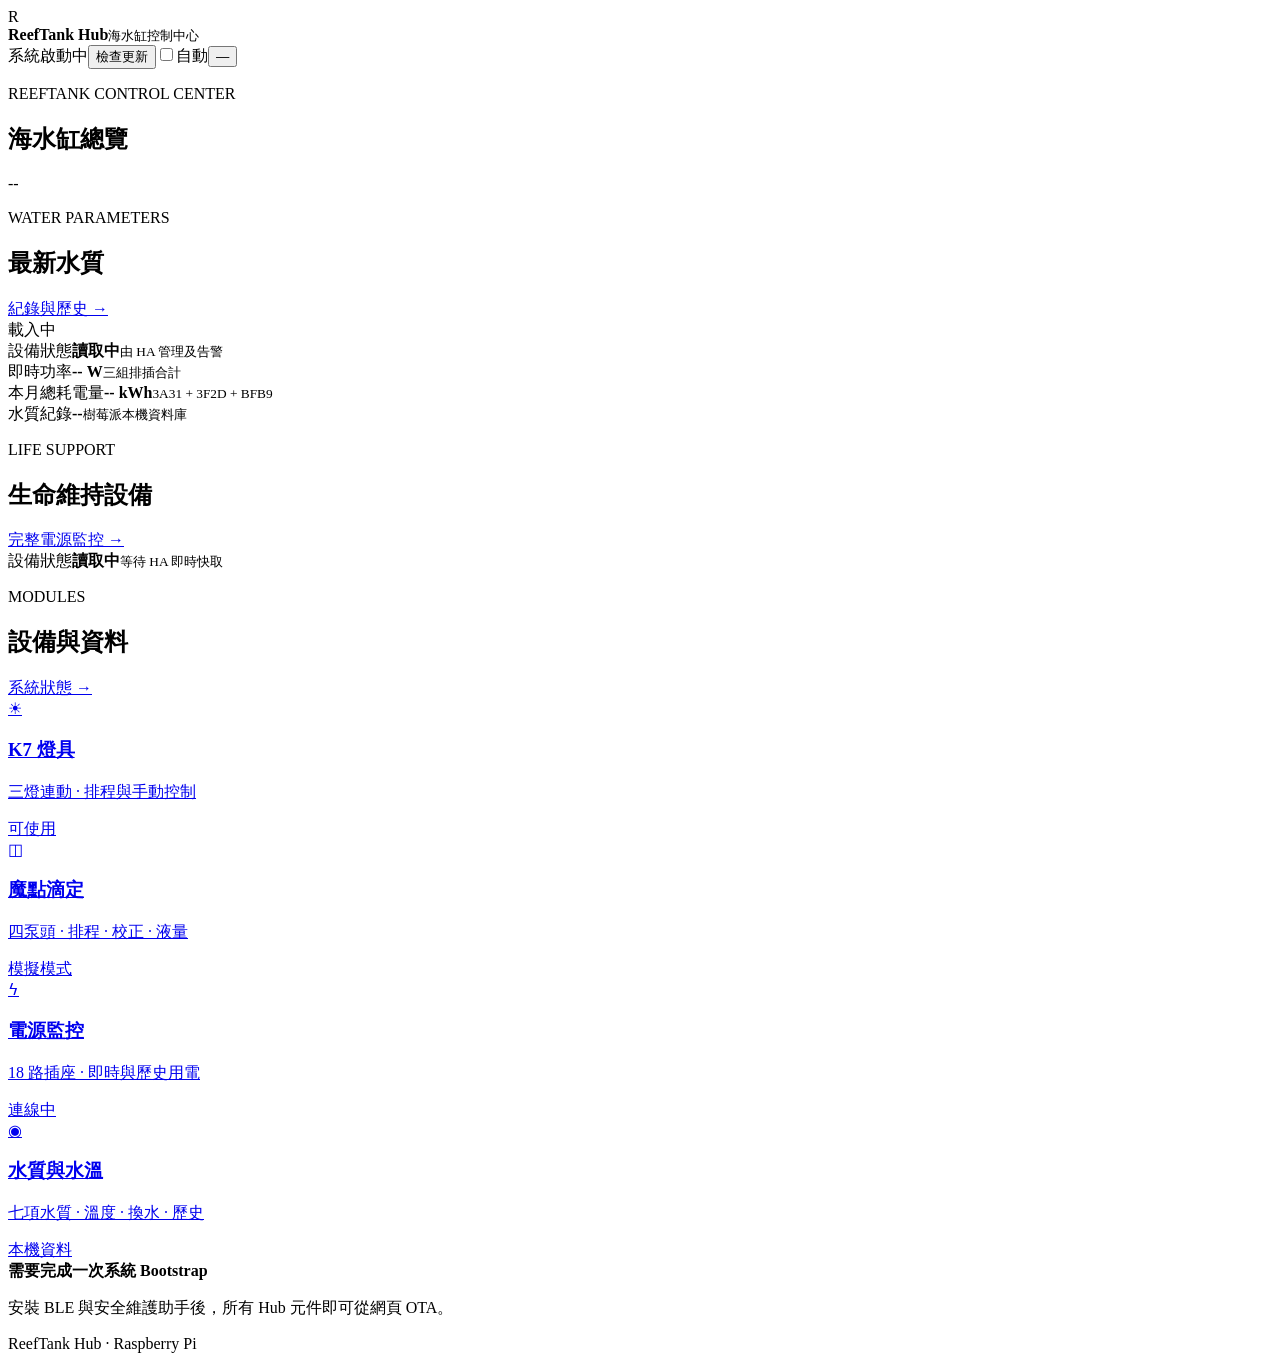
==== internal/hubweb/assets/index.html @ 416711c2 "Add local aquarium dashboard and water records" ====
<!doctype html>
<html lang="zh-Hant">
<head>
  <meta charset="utf-8">
  <meta name="viewport" content="width=device-width,initial-scale=1">
  <meta name="theme-color" content="#071821">
  <title>ReefTank Hub</title>
  <link rel="stylesheet" href="/hub-assets/app.css">
</head>
<body data-page="home">
  <header class="topbar">
    <div class="brand"><span class="brand-mark">R</span><div><strong>ReefTank Hub</strong><small>海水缸控制中心</small></div></div>
    <div class="top-status"><span class="dot"></span><span id="hub-status">系統啟動中</span><button id="update-check" class="top-button" type="button">檢查更新</button><label class="auto-update"><input id="update-auto" type="checkbox">自動</label><span id="update-status"></span><button id="version" class="version version-button" type="button">—</button></div>
  </header>
  <main>
    <section class="console-head"><div><p class="eyebrow">REEFTANK CONTROL CENTER</p><h1>海水缸總覽</h1></div><div class="console-clock" id="console-clock">--</div></section>
    <section class="section-head compact"><div><p class="eyebrow">WATER PARAMETERS</p><h2>最新水質</h2></div><a href="/water/">紀錄與歷史 →</a></section>
    <section id="water-dashboard" class="water-dashboard"><article class="parameter-card"><span>載入中</span></article></section>

    <section class="metric-grid" aria-label="摘要">
      <article class="metric"><span>設備狀態</span><strong id="home-devices">讀取中</strong><small>由 HA 管理及告警</small></article>
      <article class="metric"><span>即時功率</span><strong id="home-power">-- W</strong><small>三組排插合計</small></article>
      <article class="metric accent"><span>本月總耗電量</span><strong id="home-month">-- kWh</strong><small>3A31 + 3F2D + BFB9</small></article>
      <article class="metric"><span>水質紀錄</span><strong id="home-water">--</strong><small>樹莓派本機資料庫</small></article>
    </section>

    <section class="section-head"><div><p class="eyebrow">LIFE SUPPORT</p><h2>生命維持設備</h2></div><a href="/power/">完整電源監控 →</a></section>
    <section id="life-support" class="metric-grid"><article class="metric"><span>設備狀態</span><strong>讀取中</strong><small>等待 HA 即時快取</small></article></section>

    <section class="section-head"><div><p class="eyebrow">MODULES</p><h2>設備與資料</h2></div><a href="/system/">系統狀態 →</a></section>
    <section class="module-grid">
      <a class="module ready" href="/K7/"><div class="icon">☀</div><div><h3>K7 燈具</h3><p>三燈連動 · 排程與手動控制</p></div><span>可使用</span></a>
      <a class="module ready" href="/dosing/"><div class="icon">◫</div><div><h3>魔點滴定</h3><p>四泵頭 · 排程 · 校正 · 液量</p></div><span id="module-dosing">模擬模式</span></a>
      <a class="module ready" href="/power/"><div class="icon">ϟ</div><div><h3>電源監控</h3><p>18 路插座 · 即時與歷史用電</p></div><span id="module-power">連線中</span></a>
      <a class="module ready" href="/water/"><div class="icon">◉</div><div><h3>水質與水溫</h3><p>七項水質 · 溫度 · 換水 · 歷史</p></div><span id="module-water">本機資料</span></a>
    </section>

    <section id="bootstrap-card" class="notice hidden">
      <div><strong>需要完成一次系統 Bootstrap</strong><p>安裝 BLE 與安全維護助手後，所有 Hub 元件即可從網頁 OTA。</p></div>
      <code id="bootstrap-command"></code>
    </section>
  </main>
  <footer>ReefTank Hub · Raspberry Pi</footer>
  <script src="/hub-assets/app.js" defer></script>
</body>
</html>
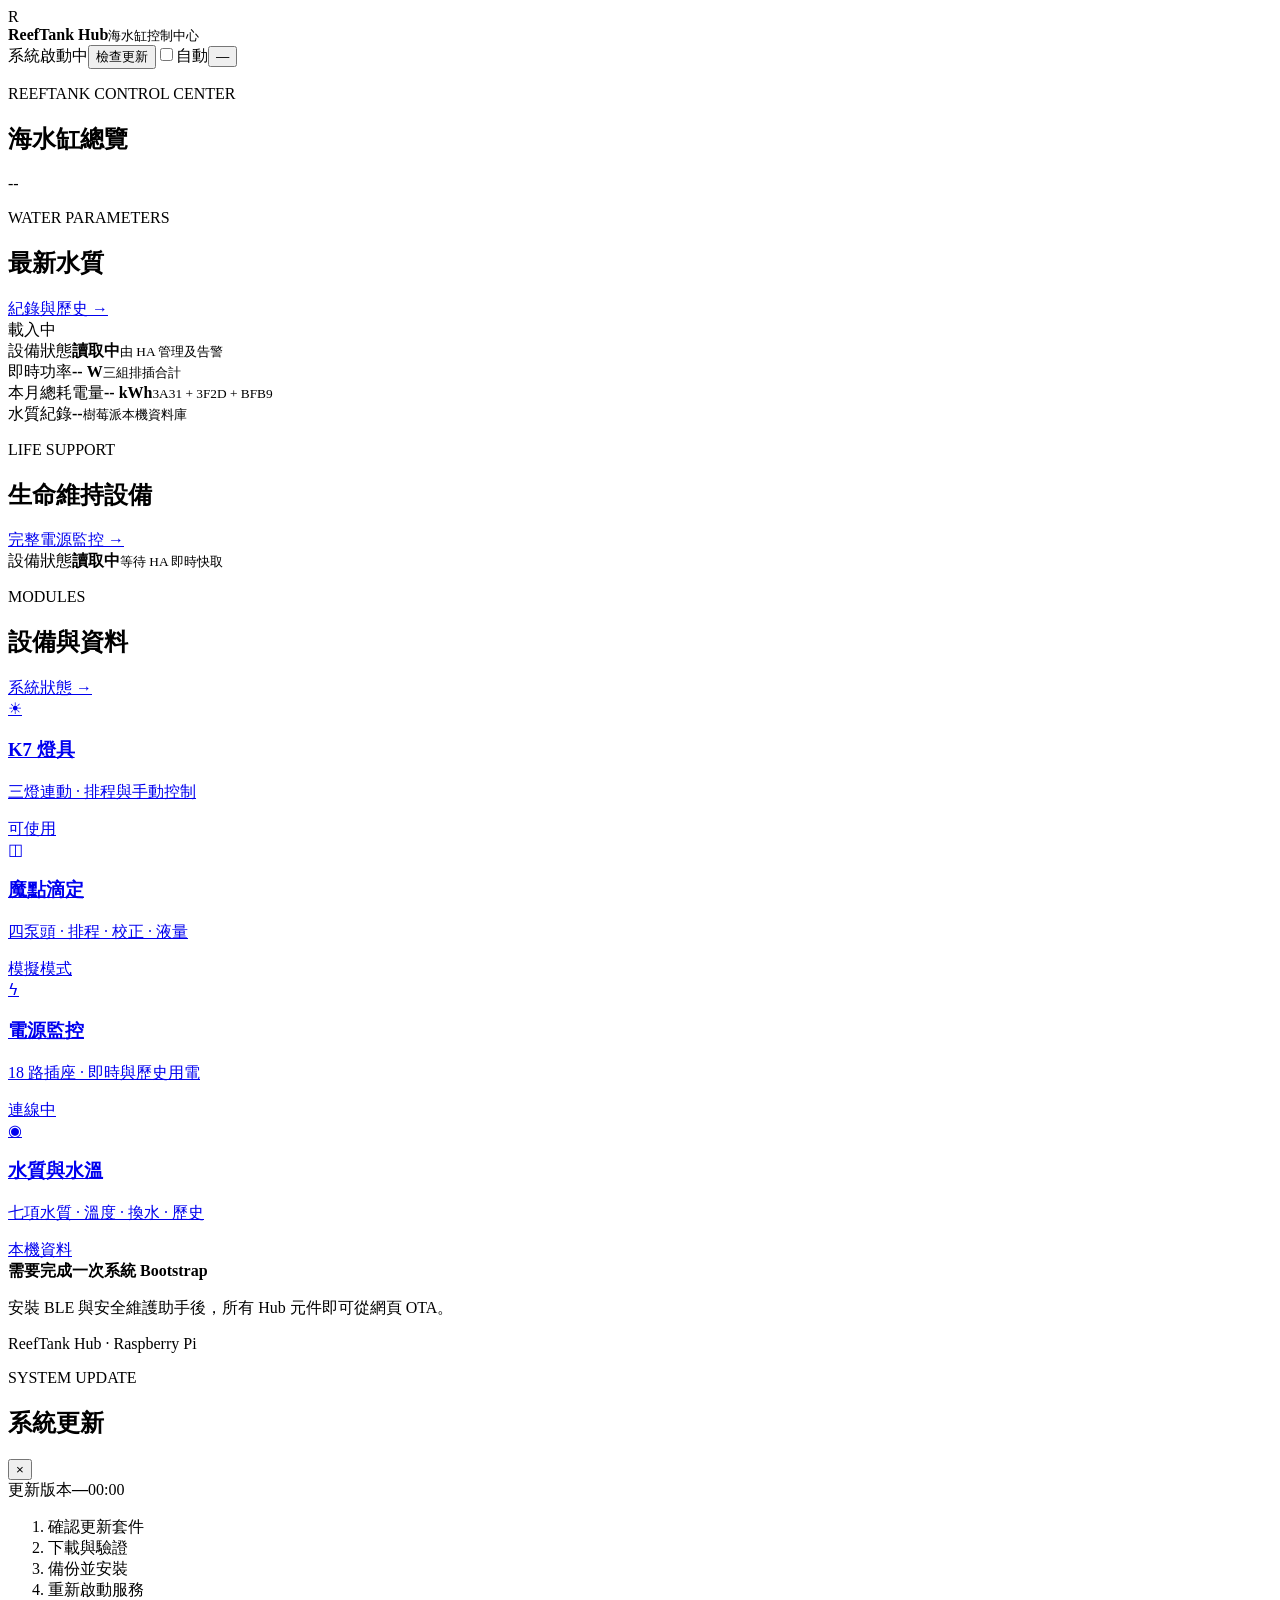
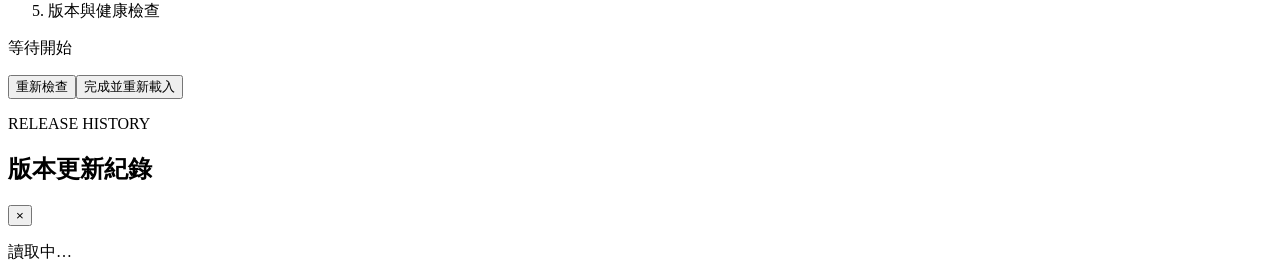
==== commit 752b1346: "Show OTA progress and release history" ====
--- a/internal/hubweb/assets/index.html
+++ b/internal/hubweb/assets/index.html
@@ -41,6 +41,24 @@
     </section>
   </main>
   <footer>ReefTank Hub · Raspberry Pi</footer>
+  <div id="update-dialog" class="update-dialog hidden" role="dialog" aria-modal="true" aria-labelledby="update-title">
+    <section class="update-panel">
+      <div class="update-panel-head"><div><p class="eyebrow">SYSTEM UPDATE</p><h2 id="update-title">系統更新</h2></div><button id="update-close" class="update-close" type="button" aria-label="關閉">×</button></div>
+      <div class="update-target"><span>更新版本</span><strong id="update-target">—</strong><time id="update-elapsed">00:00</time></div>
+      <div class="update-progress"><i id="update-progress-bar"></i></div>
+      <ol id="update-steps" class="update-steps">
+        <li data-stage="prepare">確認更新套件</li><li data-stage="download">下載與驗證</li><li data-stage="install">備份並安裝</li><li data-stage="restart">重新啟動服務</li><li data-stage="health">版本與健康檢查</li>
+      </ol>
+      <p id="update-message" class="update-message">等待開始</p>
+      <div class="update-actions"><button id="update-retry" class="top-button hidden" type="button">重新檢查</button><button id="update-done" class="top-button hidden" type="button">完成並重新載入</button></div>
+    </section>
+  </div>
+  <div id="history-dialog" class="update-dialog hidden" role="dialog" aria-modal="true" aria-labelledby="history-title">
+    <section class="update-panel history-panel">
+      <div class="update-panel-head"><div><p class="eyebrow">RELEASE HISTORY</p><h2 id="history-title">版本更新紀錄</h2></div><button id="history-close" class="update-close" type="button" aria-label="關閉">×</button></div>
+      <div id="history-list" class="history-list"><p class="muted">讀取中…</p></div>
+    </section>
+  </div>
   <script src="/hub-assets/app.js" defer></script>
 </body>
 </html>
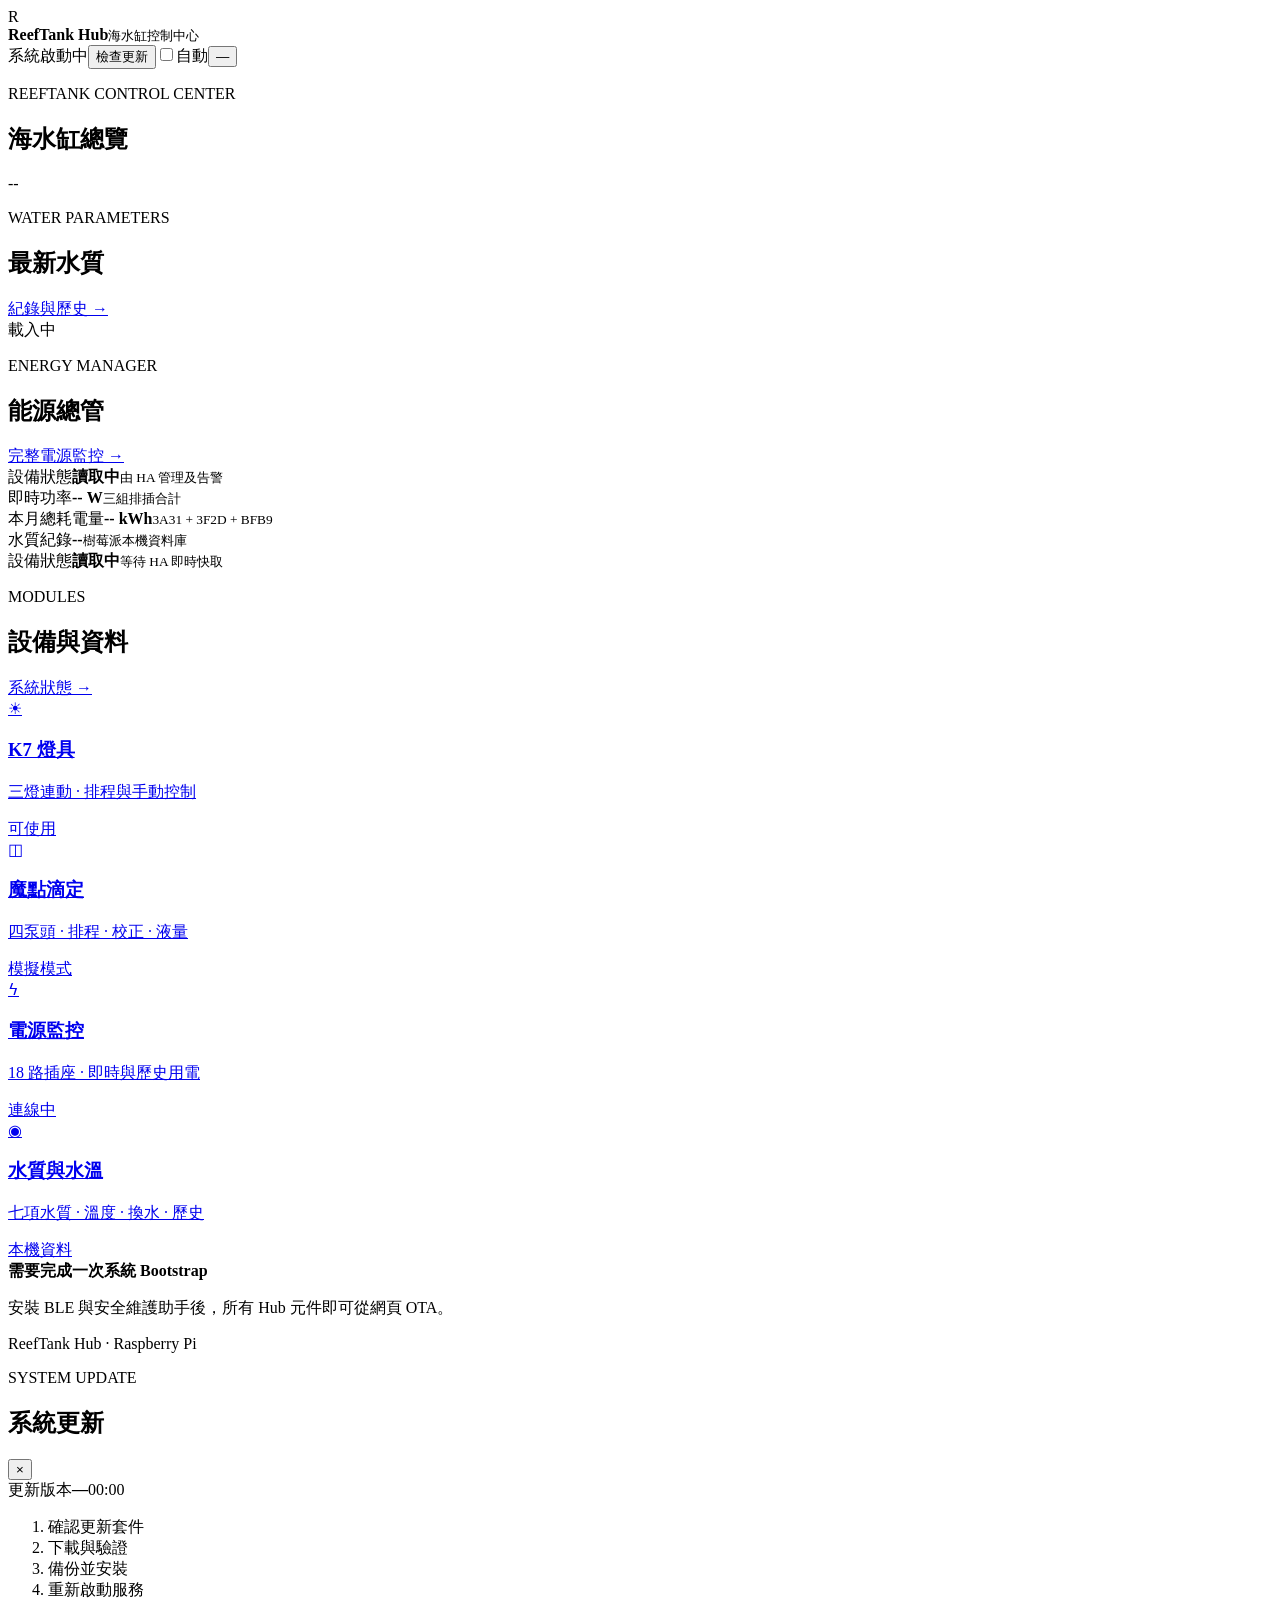
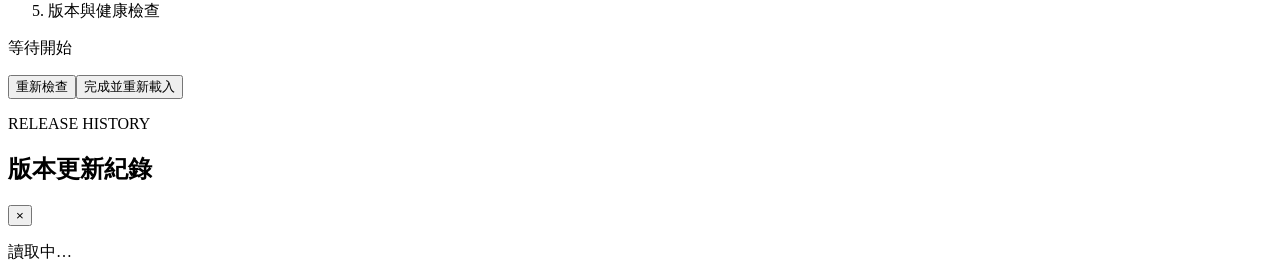
==== commit b7e52552: "Refine energy water and K7 dashboards" ====
--- a/internal/hubweb/assets/index.html
+++ b/internal/hubweb/assets/index.html
@@ -17,15 +17,16 @@
     <section class="section-head compact"><div><p class="eyebrow">WATER PARAMETERS</p><h2>最新水質</h2></div><a href="/water/">紀錄與歷史 →</a></section>
     <section id="water-dashboard" class="water-dashboard"><article class="parameter-card"><span>載入中</span></article></section>
 
-    <section class="metric-grid" aria-label="摘要">
-      <article class="metric"><span>設備狀態</span><strong id="home-devices">讀取中</strong><small>由 HA 管理及告警</small></article>
-      <article class="metric"><span>即時功率</span><strong id="home-power">-- W</strong><small>三組排插合計</small></article>
-      <article class="metric accent"><span>本月總耗電量</span><strong id="home-month">-- kWh</strong><small>3A31 + 3F2D + BFB9</small></article>
-      <article class="metric"><span>水質紀錄</span><strong id="home-water">--</strong><small>樹莓派本機資料庫</small></article>
+    <section class="section-head"><div><p class="eyebrow">ENERGY MANAGER</p><h2>能源總管</h2></div><a href="/power/">完整電源監控 →</a></section>
+    <section class="energy-manager">
+      <div class="metric-grid energy-summary" aria-label="能源摘要">
+        <article class="metric"><span>設備狀態</span><strong id="home-devices">讀取中</strong><small>由 HA 管理及告警</small></article>
+        <article class="metric"><span>即時功率</span><strong id="home-power">-- W</strong><small>三組排插合計</small></article>
+        <article class="metric accent"><span>本月總耗電量</span><strong id="home-month">-- kWh</strong><small>3A31 + 3F2D + BFB9</small></article>
+        <article class="metric"><span>水質紀錄</span><strong id="home-water">--</strong><small>樹莓派本機資料庫</small></article>
+      </div>
+      <div id="life-support" class="metric-grid energy-devices"><article class="metric"><span>設備狀態</span><strong>讀取中</strong><small>等待 HA 即時快取</small></article></div>
     </section>
-
-    <section class="section-head"><div><p class="eyebrow">LIFE SUPPORT</p><h2>生命維持設備</h2></div><a href="/power/">完整電源監控 →</a></section>
-    <section id="life-support" class="metric-grid"><article class="metric"><span>設備狀態</span><strong>讀取中</strong><small>等待 HA 即時快取</small></article></section>
 
     <section class="section-head"><div><p class="eyebrow">MODULES</p><h2>設備與資料</h2></div><a href="/system/">系統狀態 →</a></section>
     <section class="module-grid">
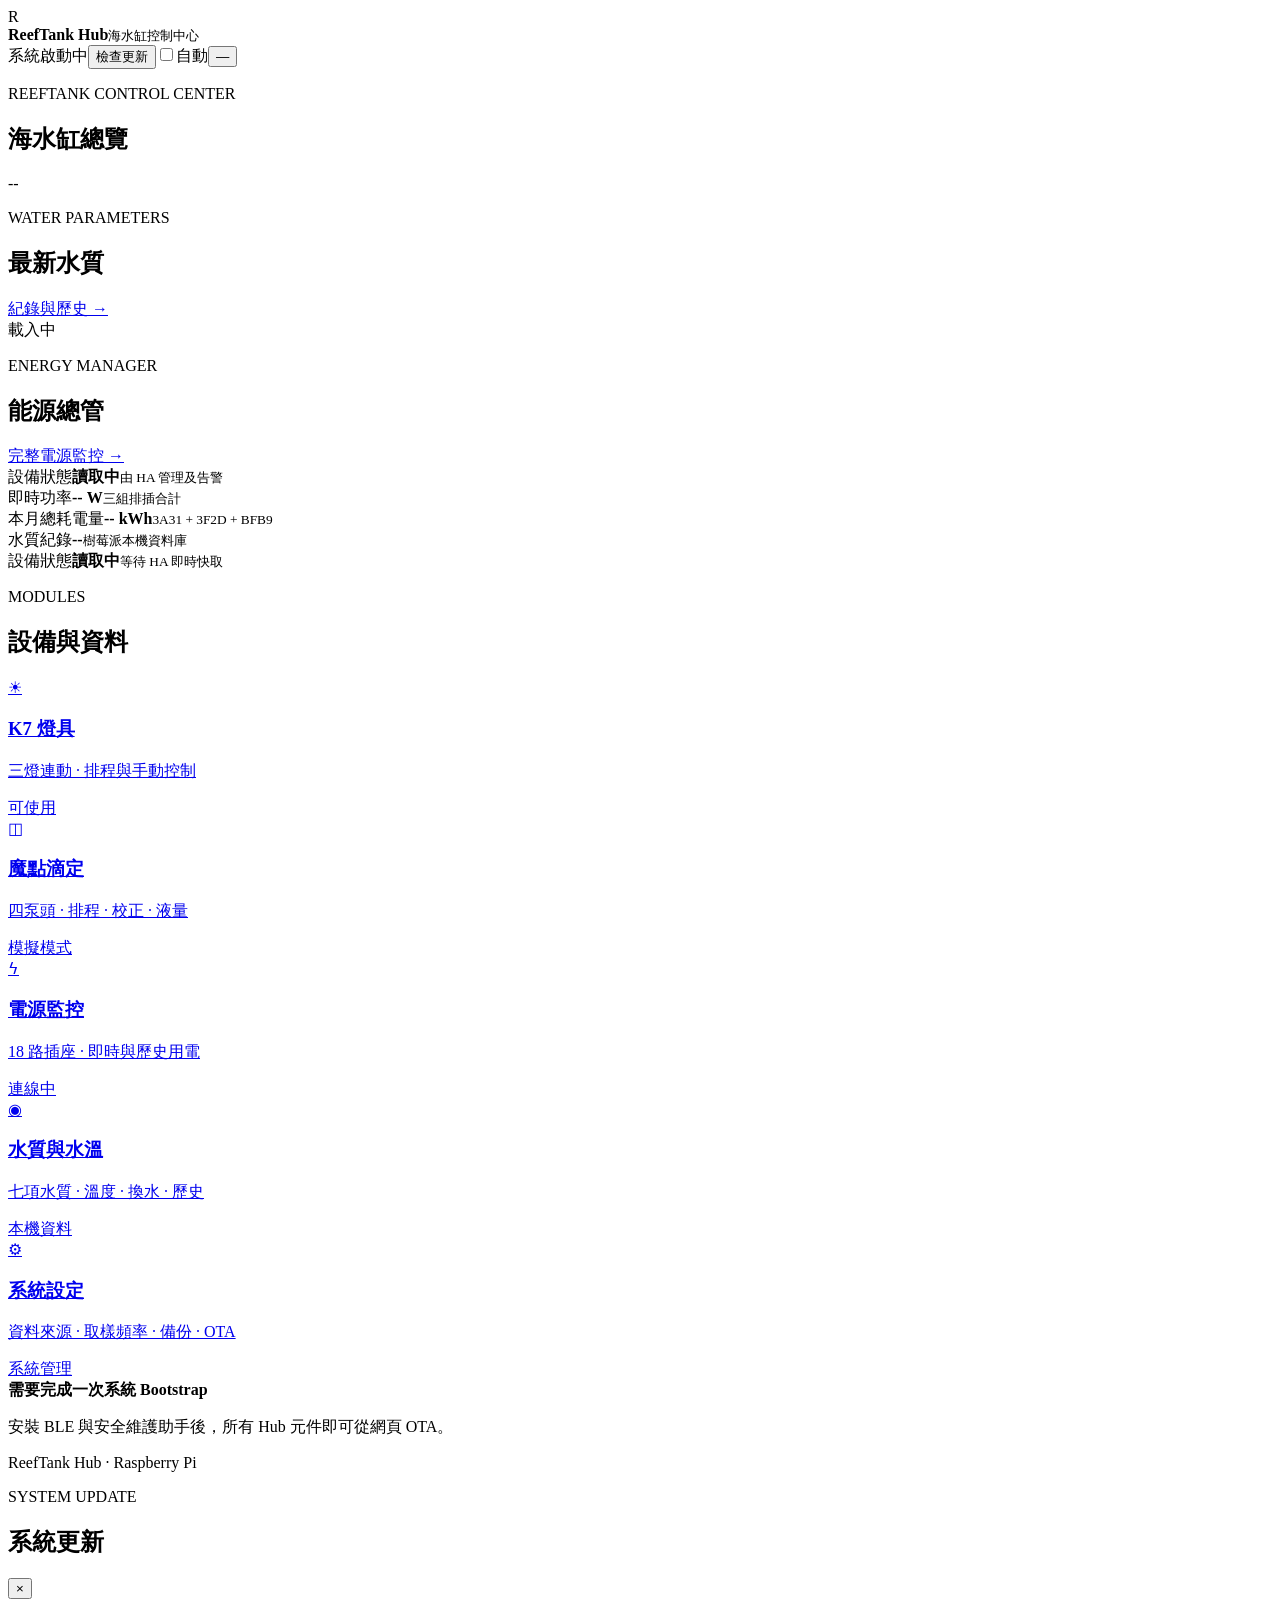
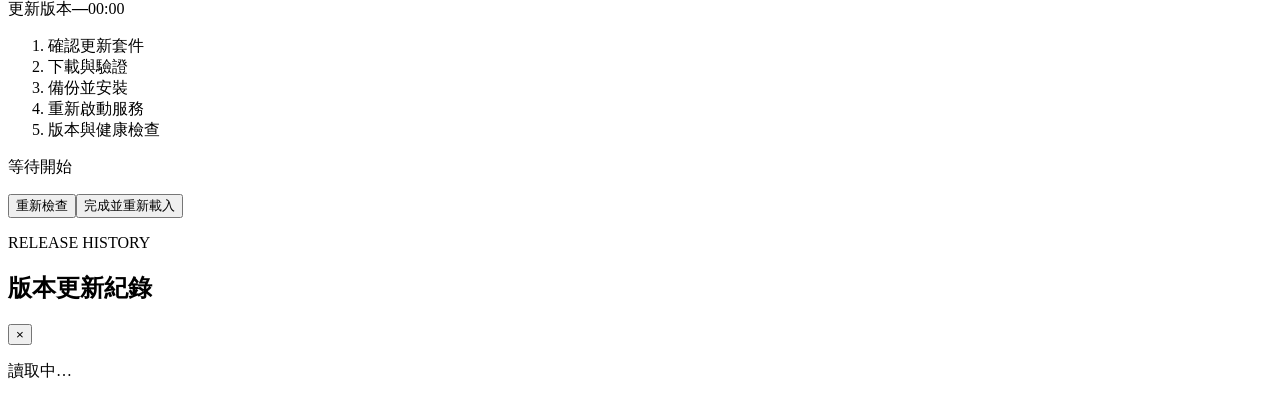
==== commit cb77d6f5: "Improve water records settings and release history" ====
--- a/internal/hubweb/assets/index.html
+++ b/internal/hubweb/assets/index.html
@@ -28,12 +28,13 @@
       <div id="life-support" class="metric-grid energy-devices"><article class="metric"><span>設備狀態</span><strong>讀取中</strong><small>等待 HA 即時快取</small></article></div>
     </section>
 
-    <section class="section-head"><div><p class="eyebrow">MODULES</p><h2>設備與資料</h2></div><a href="/system/">系統狀態 →</a></section>
+    <section class="section-head"><div><p class="eyebrow">MODULES</p><h2>設備與資料</h2></div></section>
     <section class="module-grid">
       <a class="module ready" href="/K7/"><div class="icon">☀</div><div><h3>K7 燈具</h3><p>三燈連動 · 排程與手動控制</p></div><span>可使用</span></a>
       <a class="module ready" href="/dosing/"><div class="icon">◫</div><div><h3>魔點滴定</h3><p>四泵頭 · 排程 · 校正 · 液量</p></div><span id="module-dosing">模擬模式</span></a>
       <a class="module ready" href="/power/"><div class="icon">ϟ</div><div><h3>電源監控</h3><p>18 路插座 · 即時與歷史用電</p></div><span id="module-power">連線中</span></a>
       <a class="module ready" href="/water/"><div class="icon">◉</div><div><h3>水質與水溫</h3><p>七項水質 · 溫度 · 換水 · 歷史</p></div><span id="module-water">本機資料</span></a>
+      <a class="module ready" href="/system/"><div class="icon">⚙</div><div><h3>系統設定</h3><p>資料來源 · 取樣頻率 · 備份 · OTA</p></div><span>系統管理</span></a>
     </section>
 
     <section id="bootstrap-card" class="notice hidden">
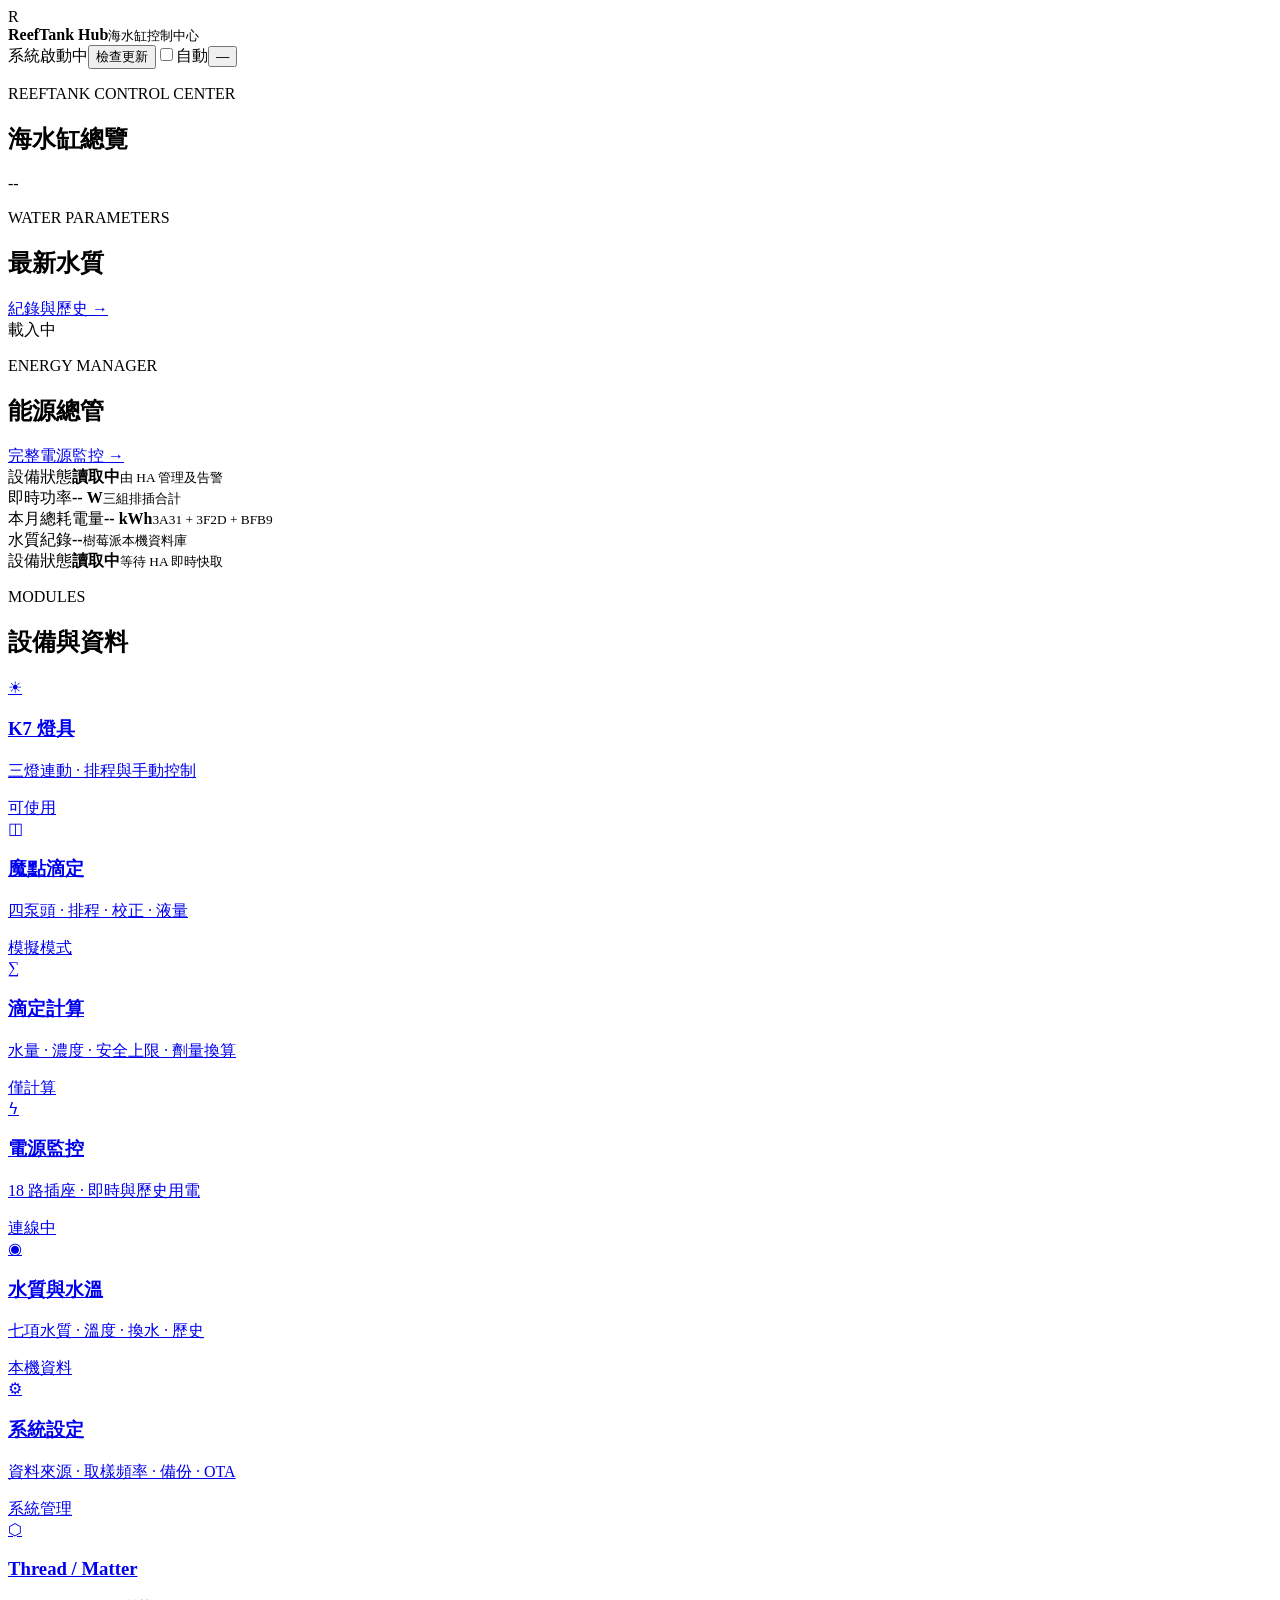
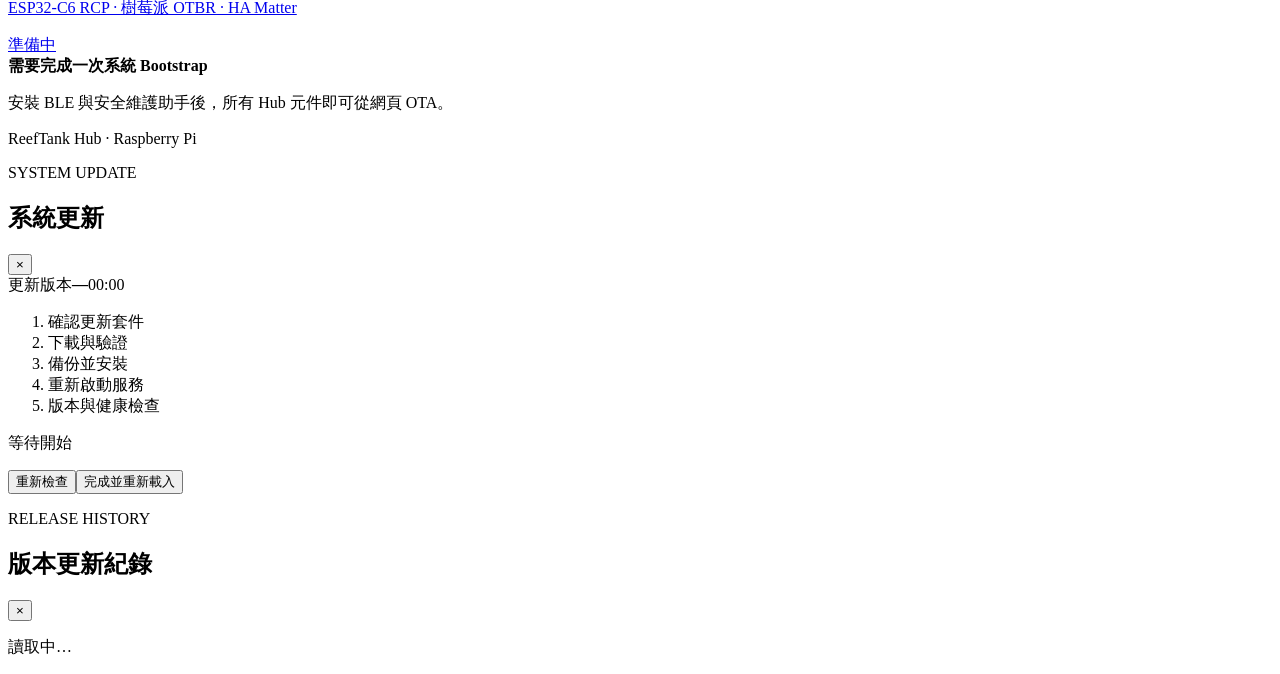
==== commit f0093fb6: "Add direct outlet monitoring and Thread foundation" ====
--- a/internal/hubweb/assets/index.html
+++ b/internal/hubweb/assets/index.html
@@ -32,9 +32,11 @@
     <section class="module-grid">
       <a class="module ready" href="/K7/"><div class="icon">☀</div><div><h3>K7 燈具</h3><p>三燈連動 · 排程與手動控制</p></div><span>可使用</span></a>
       <a class="module ready" href="/dosing/"><div class="icon">◫</div><div><h3>魔點滴定</h3><p>四泵頭 · 排程 · 校正 · 液量</p></div><span id="module-dosing">模擬模式</span></a>
+      <a class="module ready" href="/calculator/"><div class="icon">∑</div><div><h3>滴定計算</h3><p>水量 · 濃度 · 安全上限 · 劑量換算</p></div><span>僅計算</span></a>
       <a class="module ready" href="/power/"><div class="icon">ϟ</div><div><h3>電源監控</h3><p>18 路插座 · 即時與歷史用電</p></div><span id="module-power">連線中</span></a>
       <a class="module ready" href="/water/"><div class="icon">◉</div><div><h3>水質與水溫</h3><p>七項水質 · 溫度 · 換水 · 歷史</p></div><span id="module-water">本機資料</span></a>
       <a class="module ready" href="/system/"><div class="icon">⚙</div><div><h3>系統設定</h3><p>資料來源 · 取樣頻率 · 備份 · OTA</p></div><span>系統管理</span></a>
+      <a class="module" href="/thread/"><div class="icon">⬡</div><div><h3>Thread / Matter</h3><p>ESP32-C6 RCP · 樹莓派 OTBR · HA Matter</p></div><span id="module-thread">準備中</span></a>
     </section>
 
     <section id="bootstrap-card" class="notice hidden">
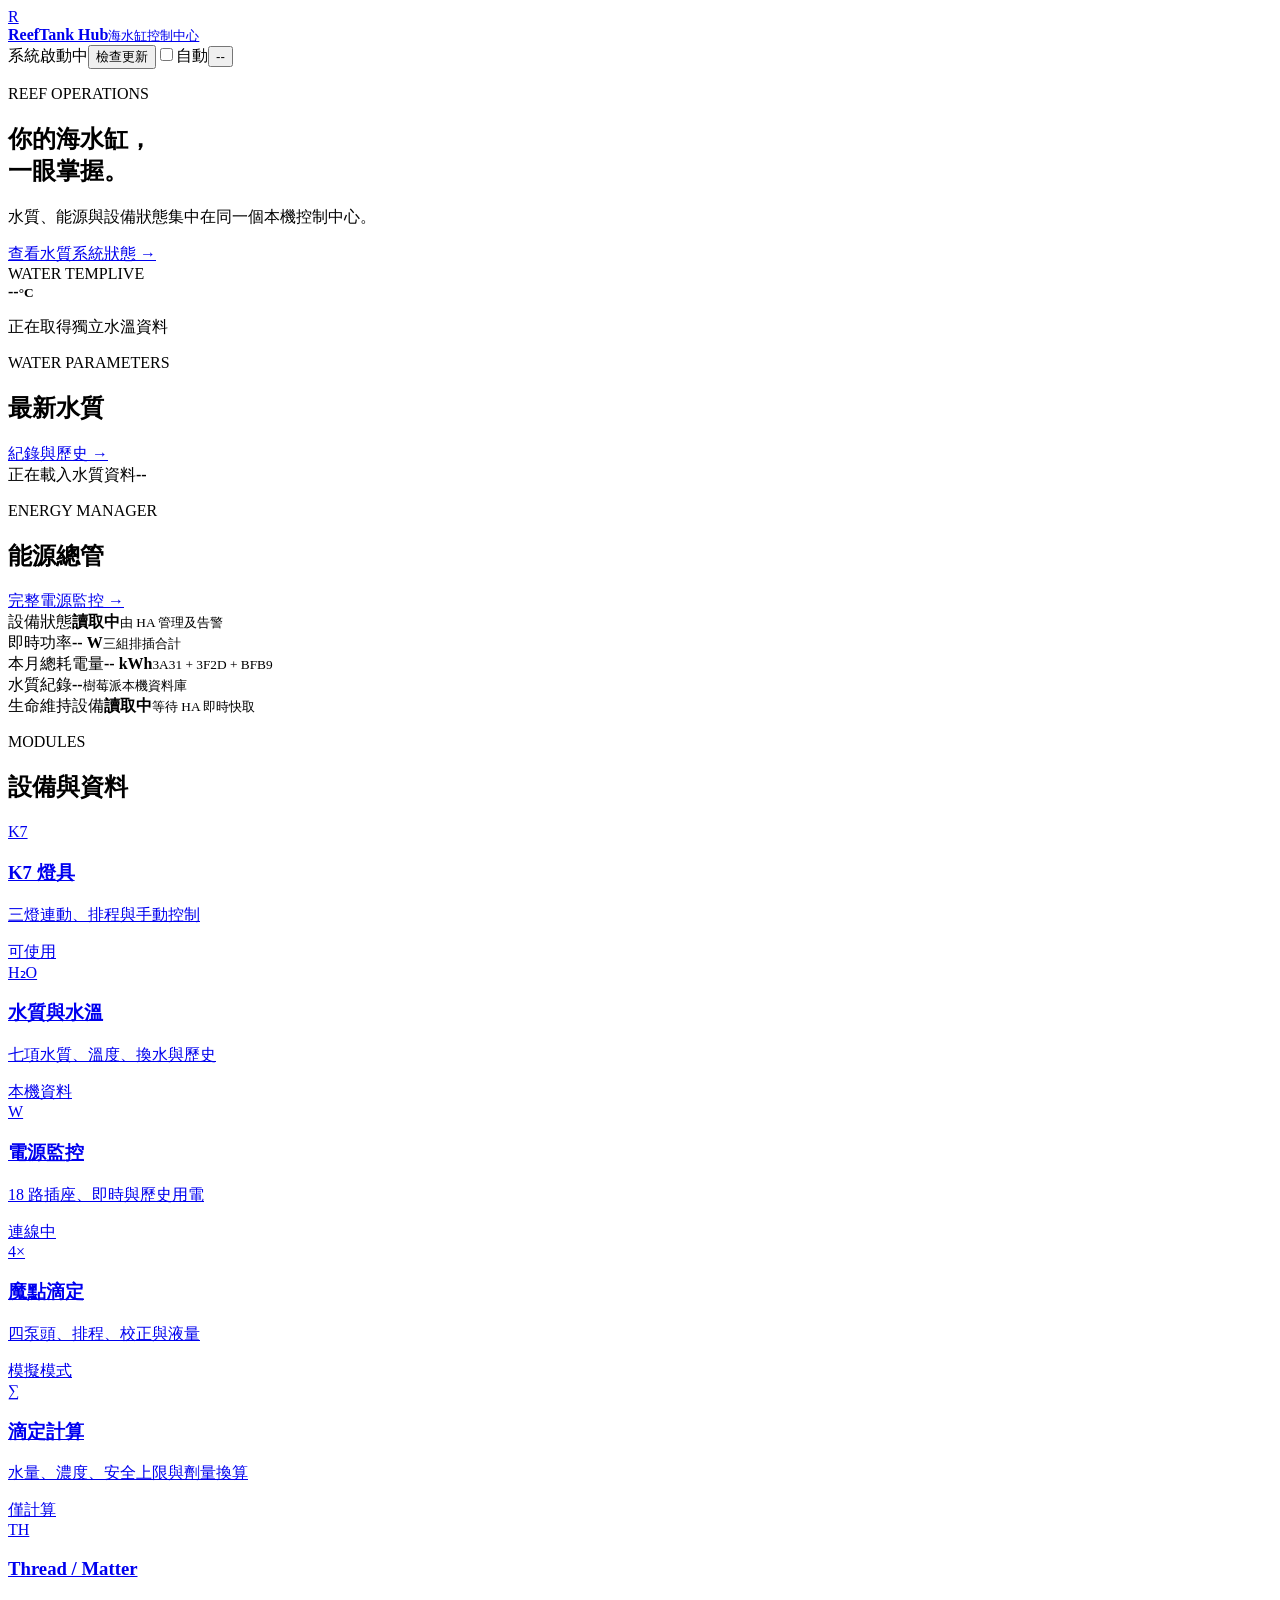
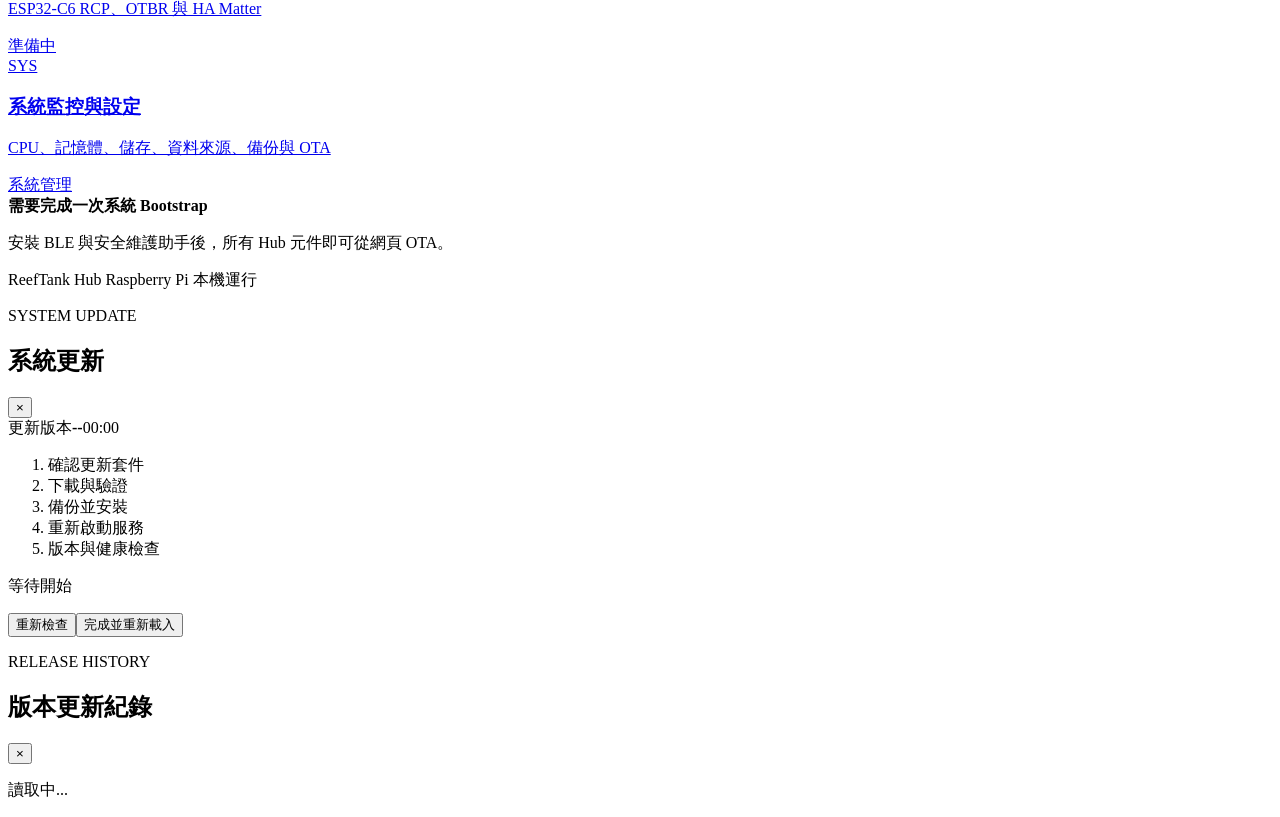
==== commit 79ee9fb4: "Add Pi monitoring and redesign Hub homepage" ====
--- a/internal/hubweb/assets/index.html
+++ b/internal/hubweb/assets/index.html
@@ -3,66 +3,47 @@
 <head>
   <meta charset="utf-8">
   <meta name="viewport" content="width=device-width,initial-scale=1">
-  <meta name="theme-color" content="#071821">
+  <meta name="theme-color" content="#071217">
+  <meta name="description" content="ReefTank Hub 海水缸設備、水質與能源控制中心">
   <title>ReefTank Hub</title>
   <link rel="stylesheet" href="/hub-assets/app.css">
+  <link rel="stylesheet" href="/hub-assets/console.css">
 </head>
-<body data-page="home">
-  <header class="topbar">
-    <div class="brand"><span class="brand-mark">R</span><div><strong>ReefTank Hub</strong><small>海水缸控制中心</small></div></div>
-    <div class="top-status"><span class="dot"></span><span id="hub-status">系統啟動中</span><button id="update-check" class="top-button" type="button">檢查更新</button><label class="auto-update"><input id="update-auto" type="checkbox">自動</label><span id="update-status"></span><button id="version" class="version version-button" type="button">—</button></div>
+<body data-page="home" class="hub-home">
+  <header class="topbar home-topbar">
+    <a class="brand brand-link" href="/" aria-label="ReefTank Hub 首頁"><span class="brand-mark">R</span><div><strong>ReefTank Hub</strong><small>海水缸控制中心</small></div></a>
+    <div class="top-status"><span class="status-signal" aria-hidden="true"></span><span id="hub-status">系統啟動中</span><button id="update-check" class="top-button" type="button">檢查更新</button><label class="auto-update"><input id="update-auto" type="checkbox">自動</label><span id="update-status"></span><button id="version" class="version version-button" type="button" aria-label="查看版本紀錄">--</button></div>
   </header>
-  <main>
-    <section class="console-head"><div><p class="eyebrow">REEFTANK CONTROL CENTER</p><h1>海水缸總覽</h1></div><div class="console-clock" id="console-clock">--</div></section>
-    <section class="section-head compact"><div><p class="eyebrow">WATER PARAMETERS</p><h2>最新水質</h2></div><a href="/water/">紀錄與歷史 →</a></section>
-    <section id="water-dashboard" class="water-dashboard"><article class="parameter-card"><span>載入中</span></article></section>
-
-    <section class="section-head"><div><p class="eyebrow">ENERGY MANAGER</p><h2>能源總管</h2></div><a href="/power/">完整電源監控 →</a></section>
-    <section class="energy-manager">
-      <div class="metric-grid energy-summary" aria-label="能源摘要">
-        <article class="metric"><span>設備狀態</span><strong id="home-devices">讀取中</strong><small>由 HA 管理及告警</small></article>
-        <article class="metric"><span>即時功率</span><strong id="home-power">-- W</strong><small>三組排插合計</small></article>
-        <article class="metric accent"><span>本月總耗電量</span><strong id="home-month">-- kWh</strong><small>3A31 + 3F2D + BFB9</small></article>
-        <article class="metric"><span>水質紀錄</span><strong id="home-water">--</strong><small>樹莓派本機資料庫</small></article>
+  <main class="home-shell">
+    <section class="home-hero" aria-labelledby="overview-title">
+      <div class="hero-copy"><p class="eyebrow">REEF OPERATIONS</p><h1 id="overview-title">你的海水缸，<br><span>一眼掌握。</span></h1><p>水質、能源與設備狀態集中在同一個本機控制中心。</p><div class="hero-links"><a class="primary-action" href="/water/">查看水質</a><a class="text-action" href="/system/">系統狀態 <span aria-hidden="true">→</span></a></div></div>
+      <aside class="hero-instrument" aria-label="目前水溫"><div class="instrument-head"><span>WATER TEMP</span><span class="instrument-state">LIVE</span></div><strong><span id="home-temperature">--</span><small>°C</small></strong><p id="home-temperature-note">正在取得獨立水溫資料</p><div class="instrument-scale" aria-hidden="true"><i></i><i></i><i></i><i></i><i></i><i></i><i></i><i></i></div></aside>
+    </section>
+    <section class="home-section water-section" aria-labelledby="water-title">
+      <div class="section-head compact"><div><p class="eyebrow">WATER PARAMETERS</p><h2 id="water-title">最新水質</h2></div><a href="/water/">紀錄與歷史 <span aria-hidden="true">→</span></a></div>
+      <div id="water-dashboard" class="water-dashboard" aria-live="polite"><article class="parameter-card loading-card"><span>正在載入水質資料</span><strong>--</strong></article></div>
+    </section>
+    <section class="home-section energy-section" aria-labelledby="energy-title">
+      <div class="section-head"><div><p class="eyebrow">ENERGY MANAGER</p><h2 id="energy-title">能源總管</h2></div><a href="/power/">完整電源監控 <span aria-hidden="true">→</span></a></div>
+      <div class="energy-manager"><div class="metric-grid energy-summary" aria-label="能源摘要"><article class="metric"><span>設備狀態</span><strong id="home-devices">讀取中</strong><small>由 HA 管理及告警</small></article><article class="metric"><span>即時功率</span><strong id="home-power">-- W</strong><small>三組排插合計</small></article><article class="metric accent"><span>本月總耗電量</span><strong id="home-month">-- kWh</strong><small>3A31 + 3F2D + BFB9</small></article><article class="metric"><span>水質紀錄</span><strong id="home-water">--</strong><small>樹莓派本機資料庫</small></article></div><div id="life-support" class="metric-grid energy-devices" aria-live="polite"><article class="metric"><span>生命維持設備</span><strong>讀取中</strong><small>等待 HA 即時快取</small></article></div></div>
+    </section>
+    <section class="home-section modules-section" aria-labelledby="modules-title">
+      <div class="section-head"><div><p class="eyebrow">MODULES</p><h2 id="modules-title">設備與資料</h2></div></div>
+      <div class="module-grid home-module-grid">
+        <a class="module ready module-feature" href="/K7/"><div class="module-symbol">K7</div><div><h3>K7 燈具</h3><p>三燈連動、排程與手動控制</p></div><span>可使用</span></a>
+        <a class="module ready" href="/water/"><div class="module-symbol">H₂O</div><div><h3>水質與水溫</h3><p>七項水質、溫度、換水與歷史</p></div><span id="module-water">本機資料</span></a>
+        <a class="module ready" href="/power/"><div class="module-symbol">W</div><div><h3>電源監控</h3><p>18 路插座、即時與歷史用電</p></div><span id="module-power">連線中</span></a>
+        <a class="module ready" href="/dosing/"><div class="module-symbol">4×</div><div><h3>魔點滴定</h3><p>四泵頭、排程、校正與液量</p></div><span id="module-dosing">模擬模式</span></a>
+        <a class="module ready" href="/calculator/"><div class="module-symbol">∑</div><div><h3>滴定計算</h3><p>水量、濃度、安全上限與劑量換算</p></div><span>僅計算</span></a>
+        <a class="module" href="/thread/"><div class="module-symbol">TH</div><div><h3>Thread / Matter</h3><p>ESP32-C6 RCP、OTBR 與 HA Matter</p></div><span id="module-thread">準備中</span></a>
+        <a class="module ready module-system" href="/system/"><div class="module-symbol">SYS</div><div><h3>系統監控與設定</h3><p>CPU、記憶體、儲存、資料來源、備份與 OTA</p></div><span>系統管理</span></a>
       </div>
-      <div id="life-support" class="metric-grid energy-devices"><article class="metric"><span>設備狀態</span><strong>讀取中</strong><small>等待 HA 即時快取</small></article></div>
     </section>
-
-    <section class="section-head"><div><p class="eyebrow">MODULES</p><h2>設備與資料</h2></div></section>
-    <section class="module-grid">
-      <a class="module ready" href="/K7/"><div class="icon">☀</div><div><h3>K7 燈具</h3><p>三燈連動 · 排程與手動控制</p></div><span>可使用</span></a>
-      <a class="module ready" href="/dosing/"><div class="icon">◫</div><div><h3>魔點滴定</h3><p>四泵頭 · 排程 · 校正 · 液量</p></div><span id="module-dosing">模擬模式</span></a>
-      <a class="module ready" href="/calculator/"><div class="icon">∑</div><div><h3>滴定計算</h3><p>水量 · 濃度 · 安全上限 · 劑量換算</p></div><span>僅計算</span></a>
-      <a class="module ready" href="/power/"><div class="icon">ϟ</div><div><h3>電源監控</h3><p>18 路插座 · 即時與歷史用電</p></div><span id="module-power">連線中</span></a>
-      <a class="module ready" href="/water/"><div class="icon">◉</div><div><h3>水質與水溫</h3><p>七項水質 · 溫度 · 換水 · 歷史</p></div><span id="module-water">本機資料</span></a>
-      <a class="module ready" href="/system/"><div class="icon">⚙</div><div><h3>系統設定</h3><p>資料來源 · 取樣頻率 · 備份 · OTA</p></div><span>系統管理</span></a>
-      <a class="module" href="/thread/"><div class="icon">⬡</div><div><h3>Thread / Matter</h3><p>ESP32-C6 RCP · 樹莓派 OTBR · HA Matter</p></div><span id="module-thread">準備中</span></a>
-    </section>
-
-    <section id="bootstrap-card" class="notice hidden">
-      <div><strong>需要完成一次系統 Bootstrap</strong><p>安裝 BLE 與安全維護助手後，所有 Hub 元件即可從網頁 OTA。</p></div>
-      <code id="bootstrap-command"></code>
-    </section>
+    <section id="bootstrap-card" class="notice hidden"><div><strong>需要完成一次系統 Bootstrap</strong><p>安裝 BLE 與安全維護助手後，所有 Hub 元件即可從網頁 OTA。</p></div><code id="bootstrap-command"></code></section>
   </main>
-  <footer>ReefTank Hub · Raspberry Pi</footer>
-  <div id="update-dialog" class="update-dialog hidden" role="dialog" aria-modal="true" aria-labelledby="update-title">
-    <section class="update-panel">
-      <div class="update-panel-head"><div><p class="eyebrow">SYSTEM UPDATE</p><h2 id="update-title">系統更新</h2></div><button id="update-close" class="update-close" type="button" aria-label="關閉">×</button></div>
-      <div class="update-target"><span>更新版本</span><strong id="update-target">—</strong><time id="update-elapsed">00:00</time></div>
-      <div class="update-progress"><i id="update-progress-bar"></i></div>
-      <ol id="update-steps" class="update-steps">
-        <li data-stage="prepare">確認更新套件</li><li data-stage="download">下載與驗證</li><li data-stage="install">備份並安裝</li><li data-stage="restart">重新啟動服務</li><li data-stage="health">版本與健康檢查</li>
-      </ol>
-      <p id="update-message" class="update-message">等待開始</p>
-      <div class="update-actions"><button id="update-retry" class="top-button hidden" type="button">重新檢查</button><button id="update-done" class="top-button hidden" type="button">完成並重新載入</button></div>
-    </section>
-  </div>
-  <div id="history-dialog" class="update-dialog hidden" role="dialog" aria-modal="true" aria-labelledby="history-title">
-    <section class="update-panel history-panel">
-      <div class="update-panel-head"><div><p class="eyebrow">RELEASE HISTORY</p><h2 id="history-title">版本更新紀錄</h2></div><button id="history-close" class="update-close" type="button" aria-label="關閉">×</button></div>
-      <div id="history-list" class="history-list"><p class="muted">讀取中…</p></div>
-    </section>
-  </div>
+  <footer>ReefTank Hub <span>Raspberry Pi 本機運行</span></footer>
+  <div id="update-dialog" class="update-dialog hidden" role="dialog" aria-modal="true" aria-labelledby="update-title"><section class="update-panel"><div class="update-panel-head"><div><p class="eyebrow">SYSTEM UPDATE</p><h2 id="update-title">系統更新</h2></div><button id="update-close" class="update-close" type="button" aria-label="關閉">×</button></div><div class="update-target"><span>更新版本</span><strong id="update-target">--</strong><time id="update-elapsed">00:00</time></div><div class="update-progress"><i id="update-progress-bar"></i></div><ol id="update-steps" class="update-steps"><li data-stage="prepare">確認更新套件</li><li data-stage="download">下載與驗證</li><li data-stage="install">備份並安裝</li><li data-stage="restart">重新啟動服務</li><li data-stage="health">版本與健康檢查</li></ol><p id="update-message" class="update-message">等待開始</p><div class="update-actions"><button id="update-retry" class="top-button hidden" type="button">重新檢查</button><button id="update-done" class="top-button hidden" type="button">完成並重新載入</button></div></section></div>
+  <div id="history-dialog" class="update-dialog hidden" role="dialog" aria-modal="true" aria-labelledby="history-title"><section class="update-panel history-panel"><div class="update-panel-head"><div><p class="eyebrow">RELEASE HISTORY</p><h2 id="history-title">版本更新紀錄</h2></div><button id="history-close" class="update-close" type="button" aria-label="關閉">×</button></div><div id="history-list" class="history-list"><p class="muted">讀取中...</p></div></section></div>
   <script src="/hub-assets/app.js" defer></script>
 </body>
 </html>
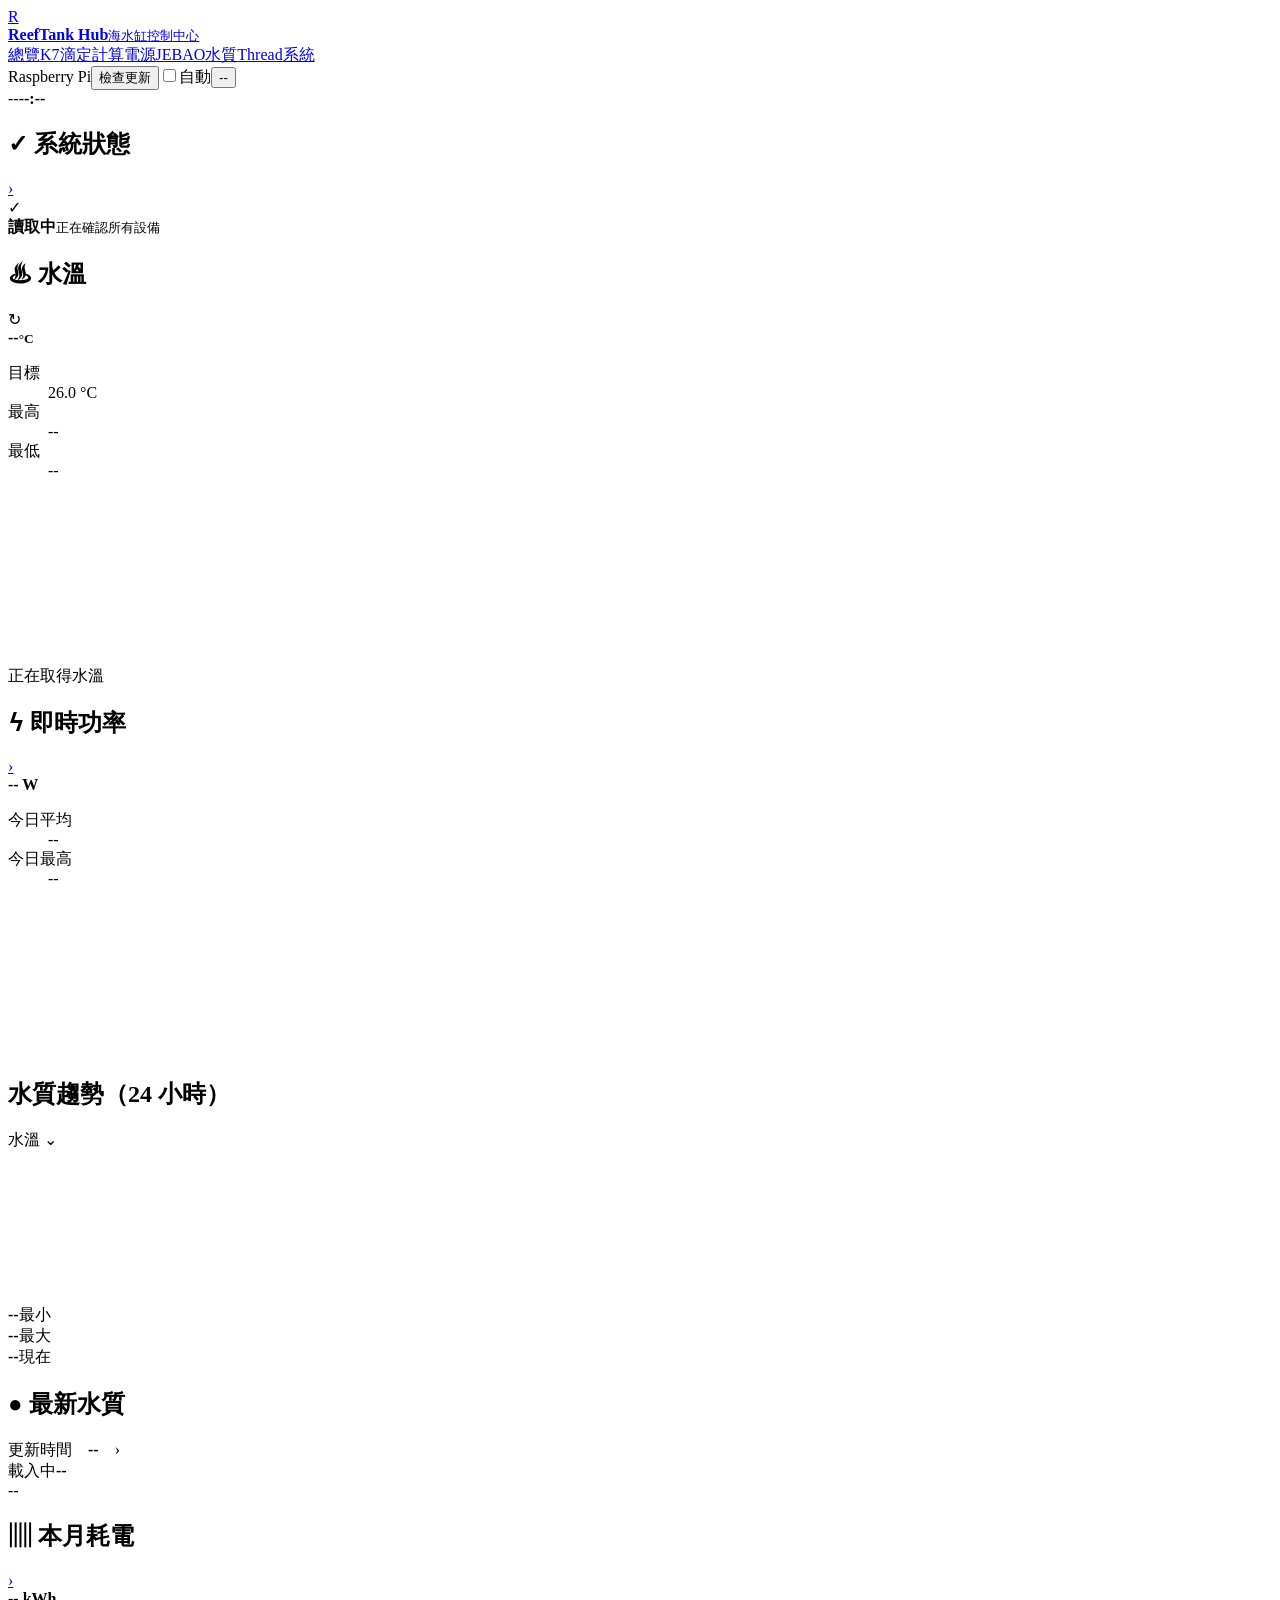
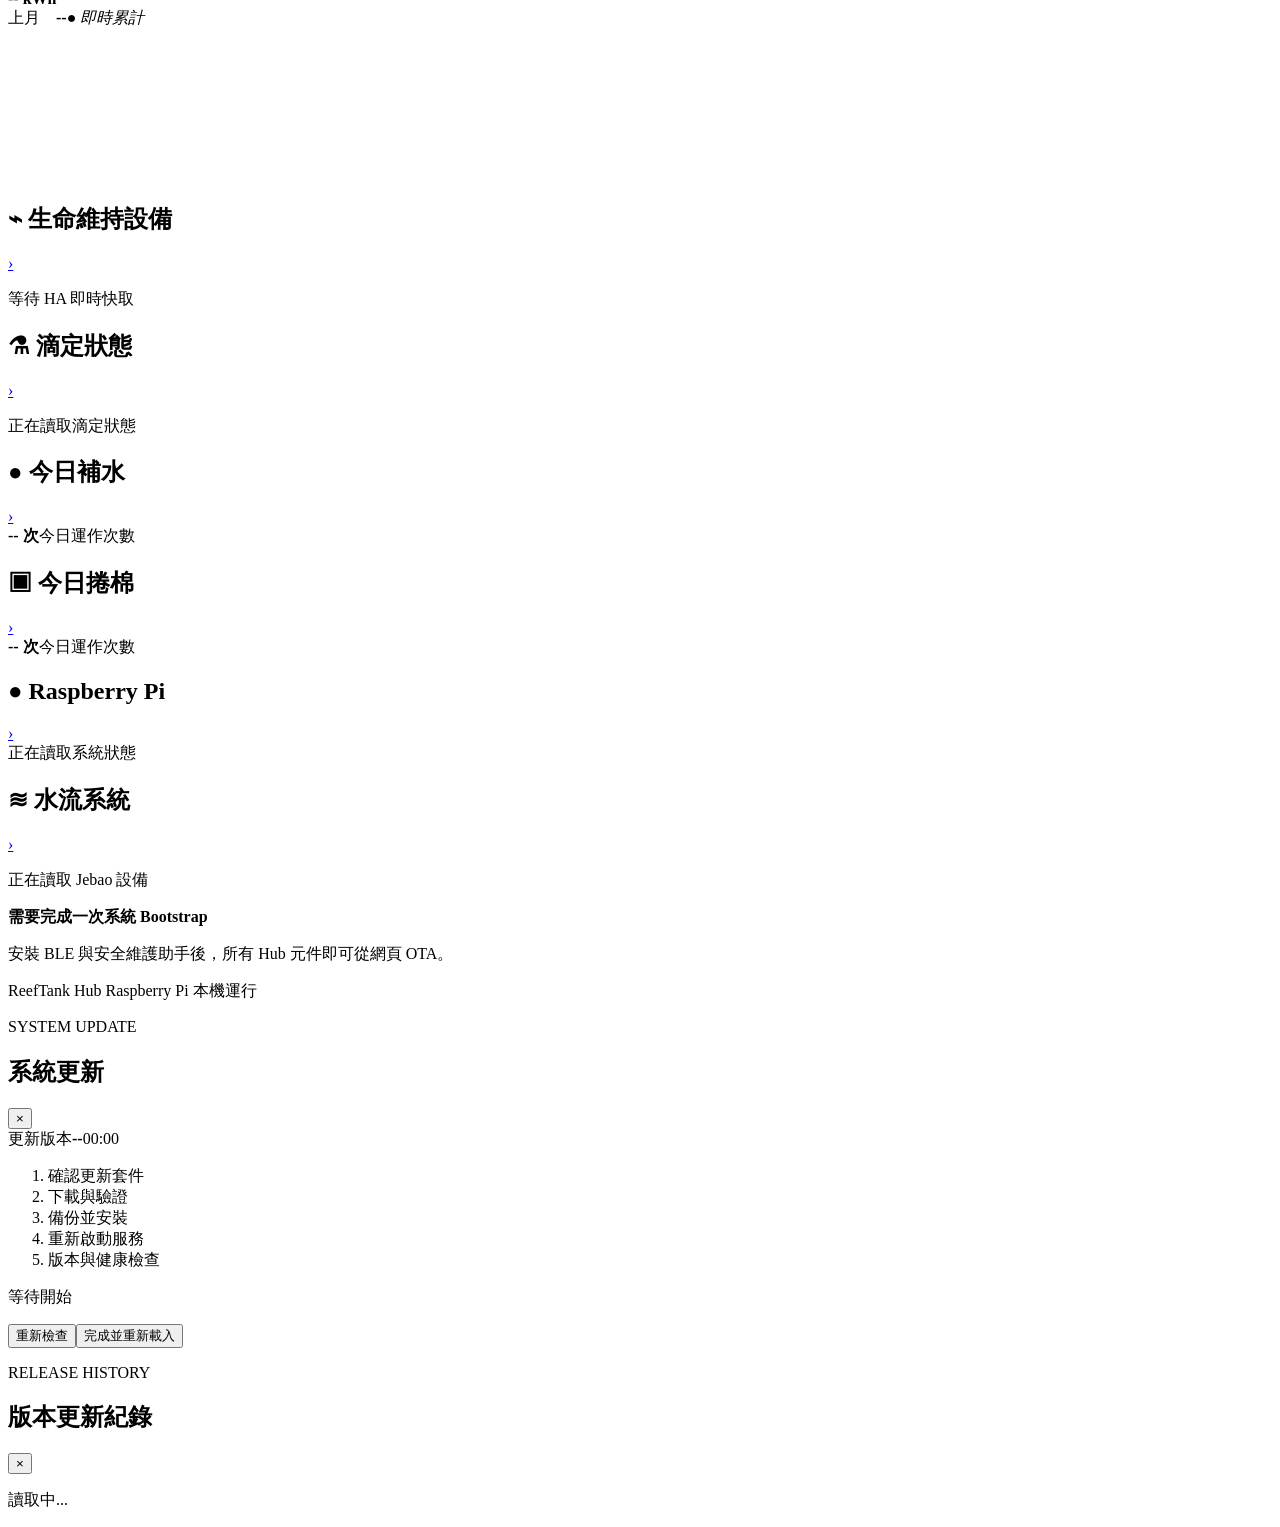
==== commit b47a2f11: "Release ReefTank Hub 1.0 interface and Jebao integration" ====
--- a/internal/hubweb/assets/index.html
+++ b/internal/hubweb/assets/index.html
@@ -8,37 +8,76 @@
   <title>ReefTank Hub</title>
   <link rel="stylesheet" href="/hub-assets/app.css">
   <link rel="stylesheet" href="/hub-assets/console.css">
+  <link rel="stylesheet" href="/hub-assets/responsive.css">
+  <link rel="stylesheet" href="/hub-assets/console-v2.css">
+  <script src="/hub-assets/theme.js"></script>
 </head>
 <body data-page="home" class="hub-home">
   <header class="topbar home-topbar">
     <a class="brand brand-link" href="/" aria-label="ReefTank Hub 首頁"><span class="brand-mark">R</span><div><strong>ReefTank Hub</strong><small>海水缸控制中心</small></div></a>
-    <div class="top-status"><span class="status-signal" aria-hidden="true"></span><span id="hub-status">系統啟動中</span><button id="update-check" class="top-button" type="button">檢查更新</button><label class="auto-update"><input id="update-auto" type="checkbox">自動</label><span id="update-status"></span><button id="version" class="version version-button" type="button" aria-label="查看版本紀錄">--</button></div>
+    <nav class="nav hub-nav" aria-label="主要功能"><a class="active" href="/">總覽</a><a href="/K7/">K7</a><a href="/dosing/">滴定</a><a href="/calculator/">計算</a><a href="/power/">電源</a><a href="/jebao/">JEBAO</a><a href="/water/">水質</a><a href="/thread/">Thread</a><a href="/system/">系統</a></nav>
+    <div class="top-status"><span class="status-signal" aria-hidden="true"></span><span id="hub-status">Raspberry Pi</span><button id="update-check" class="top-button" type="button">檢查更新</button><label class="auto-update"><input id="update-auto" type="checkbox">自動</label><span id="update-status"></span><button id="version" class="version version-button" type="button" aria-label="查看版本紀錄">--</button></div>
+    <div class="header-clock"><span id="header-date">--</span><strong id="header-time">--:--</strong></div>
   </header>
-  <main class="home-shell">
-    <section class="home-hero" aria-labelledby="overview-title">
-      <div class="hero-copy"><p class="eyebrow">REEF OPERATIONS</p><h1 id="overview-title">你的海水缸，<br><span>一眼掌握。</span></h1><p>水質、能源與設備狀態集中在同一個本機控制中心。</p><div class="hero-links"><a class="primary-action" href="/water/">查看水質</a><a class="text-action" href="/system/">系統狀態 <span aria-hidden="true">→</span></a></div></div>
-      <aside class="hero-instrument" aria-label="目前水溫"><div class="instrument-head"><span>WATER TEMP</span><span class="instrument-state">LIVE</span></div><strong><span id="home-temperature">--</span><small>°C</small></strong><p id="home-temperature-note">正在取得獨立水溫資料</p><div class="instrument-scale" aria-hidden="true"><i></i><i></i><i></i><i></i><i></i><i></i><i></i><i></i></div></aside>
+  <main class="target-dashboard">
+    <article class="target-card target-system">
+      <header><h2><span class="card-icon">✓</span> 系統狀態</h2><a href="/system/">›</a></header>
+      <div class="system-ok-block"><span class="system-ring">✓</span><div><strong id="home-devices">讀取中</strong><small>正在確認所有設備</small></div></div>
+    </article>
+
+    <article class="target-card target-temp-main">
+      <header><h2><span class="card-icon">♨</span> 水溫</h2><span class="refresh-mark">↻</span></header>
+      <div class="target-temp-summary"><strong><span id="home-temperature">--</span><small>°C</small></strong><dl><div><dt>目標</dt><dd>26.0 °C</dd></div><div><dt>最高</dt><dd id="target-temp-high">--</dd></div><div><dt>最低</dt><dd id="target-temp-low">--</dd></div></dl></div>
+      <canvas id="home-temp-chart-main" aria-label="24小時水溫趨勢"></canvas><p id="home-temperature-note" class="sr-only">正在取得水溫</p>
+    </article>
+
+    <article class="target-card target-power-now">
+      <header><h2><span class="card-icon">ϟ</span> 即時功率</h2><a href="/power/">›</a></header>
+      <div class="target-power-summary"><strong id="home-power">-- W</strong><dl><div><dt>今日平均</dt><dd id="target-power-average">--</dd></div><div><dt>今日最高</dt><dd id="target-power-high">--</dd></div></dl></div>
+      <canvas id="home-power-chart" aria-label="即時功率趨勢"></canvas>
+    </article>
+
+    <article class="target-card target-temp-trend">
+      <header><h2>水質趨勢（24 小時）</h2><label class="metric-select">水溫 <span>⌄</span></label></header>
+      <canvas id="home-temp-chart" aria-label="24小時水溫趨勢"></canvas>
+      <div class="trend-stats"><div><strong id="trend-temp-low">--</strong><span>最小</span></div><div><strong id="trend-temp-high">--</strong><span>最大</span></div><div><strong id="trend-temp-current">--</strong><span>現在</span></div></div>
+    </article>
+
+    <article class="target-card target-water">
+      <header><h2><span class="card-icon">●</span> 最新水質</h2><span class="water-updated">更新時間　<b id="target-water-time">--</b>　›</span></header>
+      <div id="water-dashboard" class="target-water-grid" aria-live="polite"><article class="parameter-card loading-card"><span>載入中</span><strong>--</strong></article></div>
+      <span id="home-water" class="sr-only">--</span>
+    </article>
+
+    <article class="target-card target-power-month">
+      <header><h2><span class="card-icon">▥</span> 本月耗電</h2><a href="/power/">›</a></header>
+      <div class="month-summary"><strong id="home-month">-- kWh</strong><div><span>上月　<b id="target-last-month">--</b></span><em id="target-month-change">● 即時累計</em></div></div>
+      <canvas id="home-month-chart" aria-label="本月每日耗電"></canvas>
+    </article>
+
+    <article class="target-card target-life">
+      <header><h2><span class="card-icon">⌁</span> 生命維持設備</h2><a href="/power/">›</a></header>
+      <div id="life-support" class="target-life-list" aria-live="polite"><p class="muted">等待 HA 即時快取</p></div>
+    </article>
+
+    <article class="target-card target-dosing">
+      <header><h2><span class="card-icon">⚗</span> 滴定狀態</h2><a href="/dosing/">›</a></header>
+      <div id="target-dosing-grid" class="target-dosing-grid"><p class="muted">正在讀取滴定狀態</p></div>
+    </article>
+
+    <section class="target-utility">
+      <div class="utility-pair">
+        <article class="target-card utility-card"><header><h2><span class="card-icon">●</span> 今日補水</h2><a href="/water/">›</a></header><strong id="target-ato">-- 次</strong><span>今日運作次數</span><div class="utility-track"><i id="target-ato-bar"></i></div></article>
+        <article class="target-card utility-card"><header><h2><span class="card-icon">▣</span> 今日捲棉</h2><a href="/water/">›</a></header><strong id="target-roller">-- 次</strong><span>今日運作次數</span><div class="utility-track"><i id="target-roller-bar"></i></div></article>
+      </div>
+      <article class="target-card target-pi"><header><h2><span class="pi-icon">●</span> Raspberry Pi</h2><a href="/system/">›</a></header><div id="target-pi-facts" class="target-pi-facts"><span>正在讀取系統狀態</span></div></article>
     </section>
-    <section class="home-section water-section" aria-labelledby="water-title">
-      <div class="section-head compact"><div><p class="eyebrow">WATER PARAMETERS</p><h2 id="water-title">最新水質</h2></div><a href="/water/">紀錄與歷史 <span aria-hidden="true">→</span></a></div>
-      <div id="water-dashboard" class="water-dashboard" aria-live="polite"><article class="parameter-card loading-card"><span>正在載入水質資料</span><strong>--</strong></article></div>
-    </section>
-    <section class="home-section energy-section" aria-labelledby="energy-title">
-      <div class="section-head"><div><p class="eyebrow">ENERGY MANAGER</p><h2 id="energy-title">能源總管</h2></div><a href="/power/">完整電源監控 <span aria-hidden="true">→</span></a></div>
-      <div class="energy-manager"><div class="metric-grid energy-summary" aria-label="能源摘要"><article class="metric"><span>設備狀態</span><strong id="home-devices">讀取中</strong><small>由 HA 管理及告警</small></article><article class="metric"><span>即時功率</span><strong id="home-power">-- W</strong><small>三組排插合計</small></article><article class="metric accent"><span>本月總耗電量</span><strong id="home-month">-- kWh</strong><small>3A31 + 3F2D + BFB9</small></article><article class="metric"><span>水質紀錄</span><strong id="home-water">--</strong><small>樹莓派本機資料庫</small></article></div><div id="life-support" class="metric-grid energy-devices" aria-live="polite"><article class="metric"><span>生命維持設備</span><strong>讀取中</strong><small>等待 HA 即時快取</small></article></div></div>
-    </section>
-    <section class="home-section modules-section" aria-labelledby="modules-title">
-      <div class="section-head"><div><p class="eyebrow">MODULES</p><h2 id="modules-title">設備與資料</h2></div></div>
-      <div class="module-grid home-module-grid">
-        <a class="module ready module-feature" href="/K7/"><div class="module-symbol">K7</div><div><h3>K7 燈具</h3><p>三燈連動、排程與手動控制</p></div><span>可使用</span></a>
-        <a class="module ready" href="/water/"><div class="module-symbol">H₂O</div><div><h3>水質與水溫</h3><p>七項水質、溫度、換水與歷史</p></div><span id="module-water">本機資料</span></a>
-        <a class="module ready" href="/power/"><div class="module-symbol">W</div><div><h3>電源監控</h3><p>18 路插座、即時與歷史用電</p></div><span id="module-power">連線中</span></a>
-        <a class="module ready" href="/dosing/"><div class="module-symbol">4×</div><div><h3>魔點滴定</h3><p>四泵頭、排程、校正與液量</p></div><span id="module-dosing">模擬模式</span></a>
-        <a class="module ready" href="/calculator/"><div class="module-symbol">∑</div><div><h3>滴定計算</h3><p>水量、濃度、安全上限與劑量換算</p></div><span>僅計算</span></a>
-        <a class="module" href="/thread/"><div class="module-symbol">TH</div><div><h3>Thread / Matter</h3><p>ESP32-C6 RCP、OTBR 與 HA Matter</p></div><span id="module-thread">準備中</span></a>
-        <a class="module ready module-system" href="/system/"><div class="module-symbol">SYS</div><div><h3>系統監控與設定</h3><p>CPU、記憶體、儲存、資料來源、備份與 OTA</p></div><span>系統管理</span></a>
-      </div>
-    </section>
+
+    <article class="target-card target-flow">
+      <header><h2><span class="card-icon">≋</span> 水流系統</h2><a href="/jebao/">›</a></header>
+      <div id="home-jebao" class="target-flow-grid"><p class="muted">正在讀取 Jebao 設備</p></div>
+    </article>
+    <div class="compatibility-state sr-only"><span id="module-dosing"></span><span id="module-water"></span><span id="module-power"></span><span id="module-thread"></span><span id="console-clock"></span><span id="console-date"></span><div id="home-logbook"></div></div>
     <section id="bootstrap-card" class="notice hidden"><div><strong>需要完成一次系統 Bootstrap</strong><p>安裝 BLE 與安全維護助手後，所有 Hub 元件即可從網頁 OTA。</p></div><code id="bootstrap-command"></code></section>
   </main>
   <footer>ReefTank Hub <span>Raspberry Pi 本機運行</span></footer>
